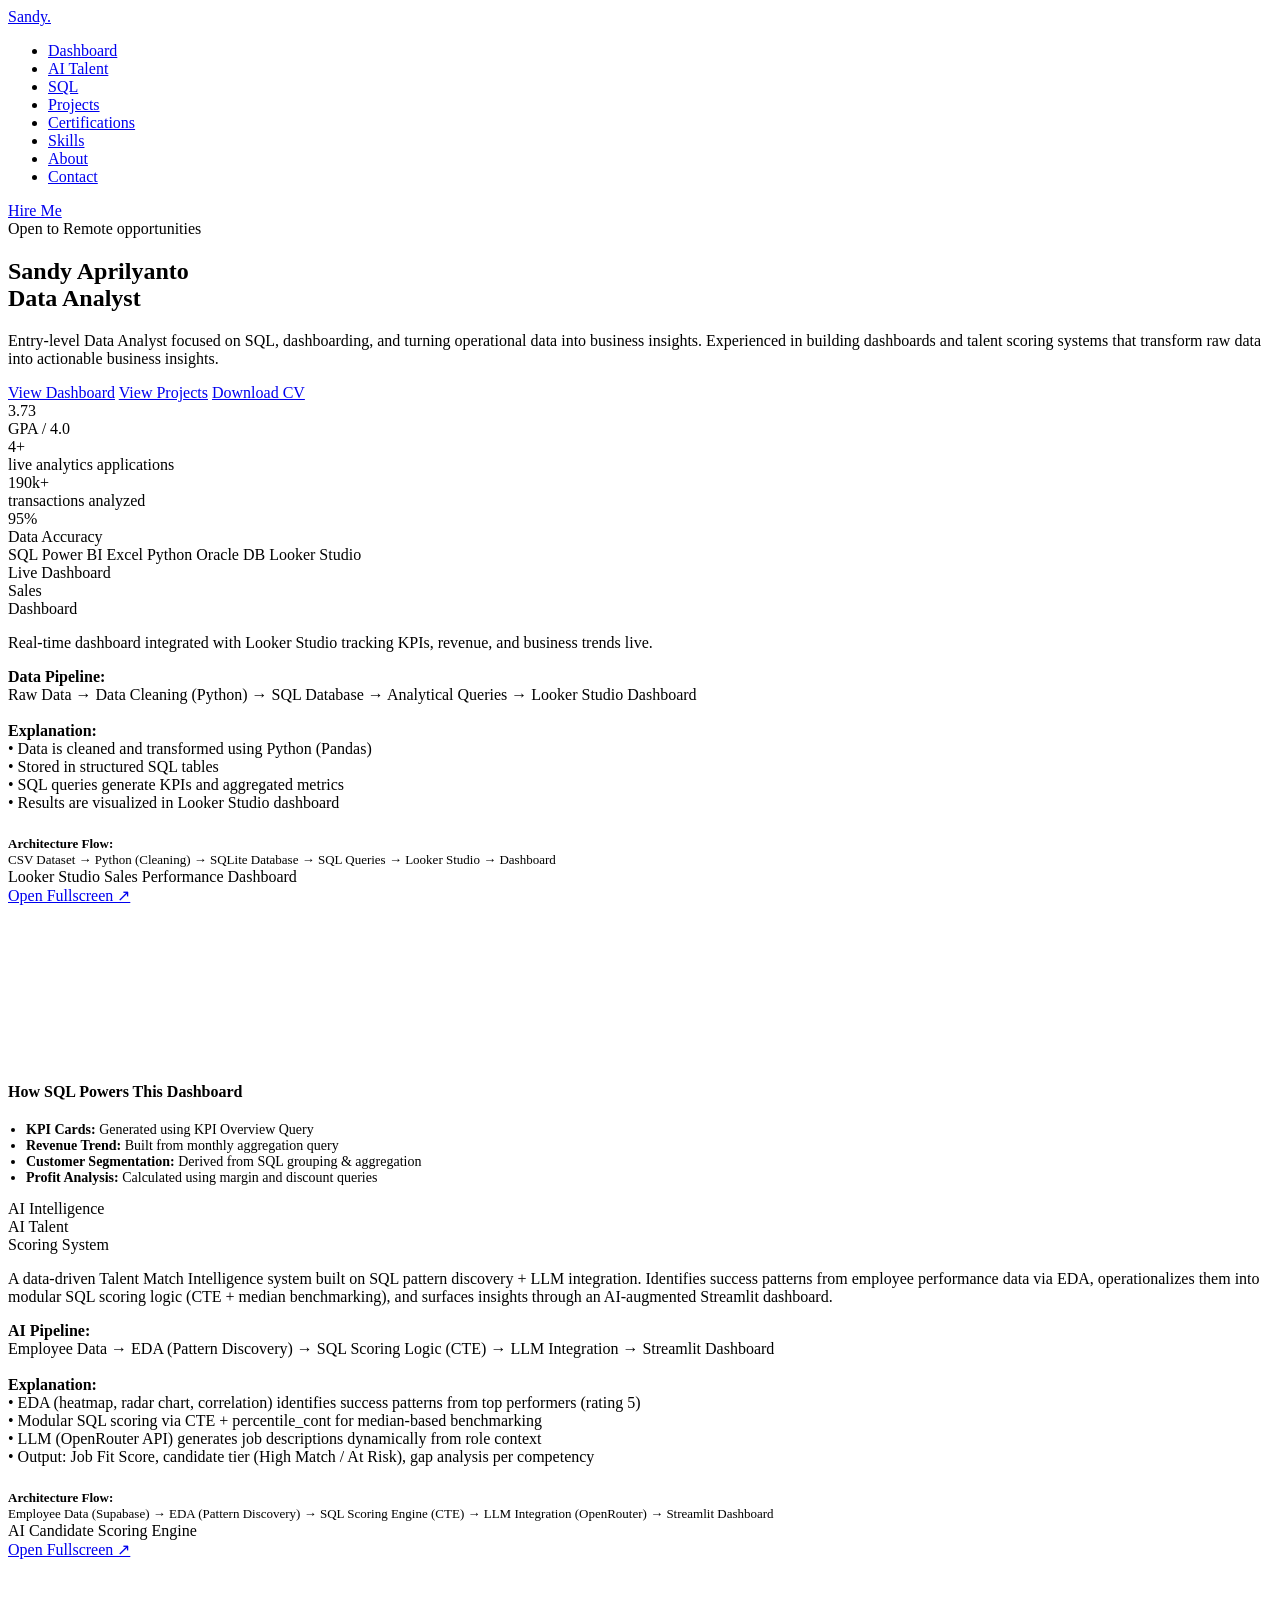
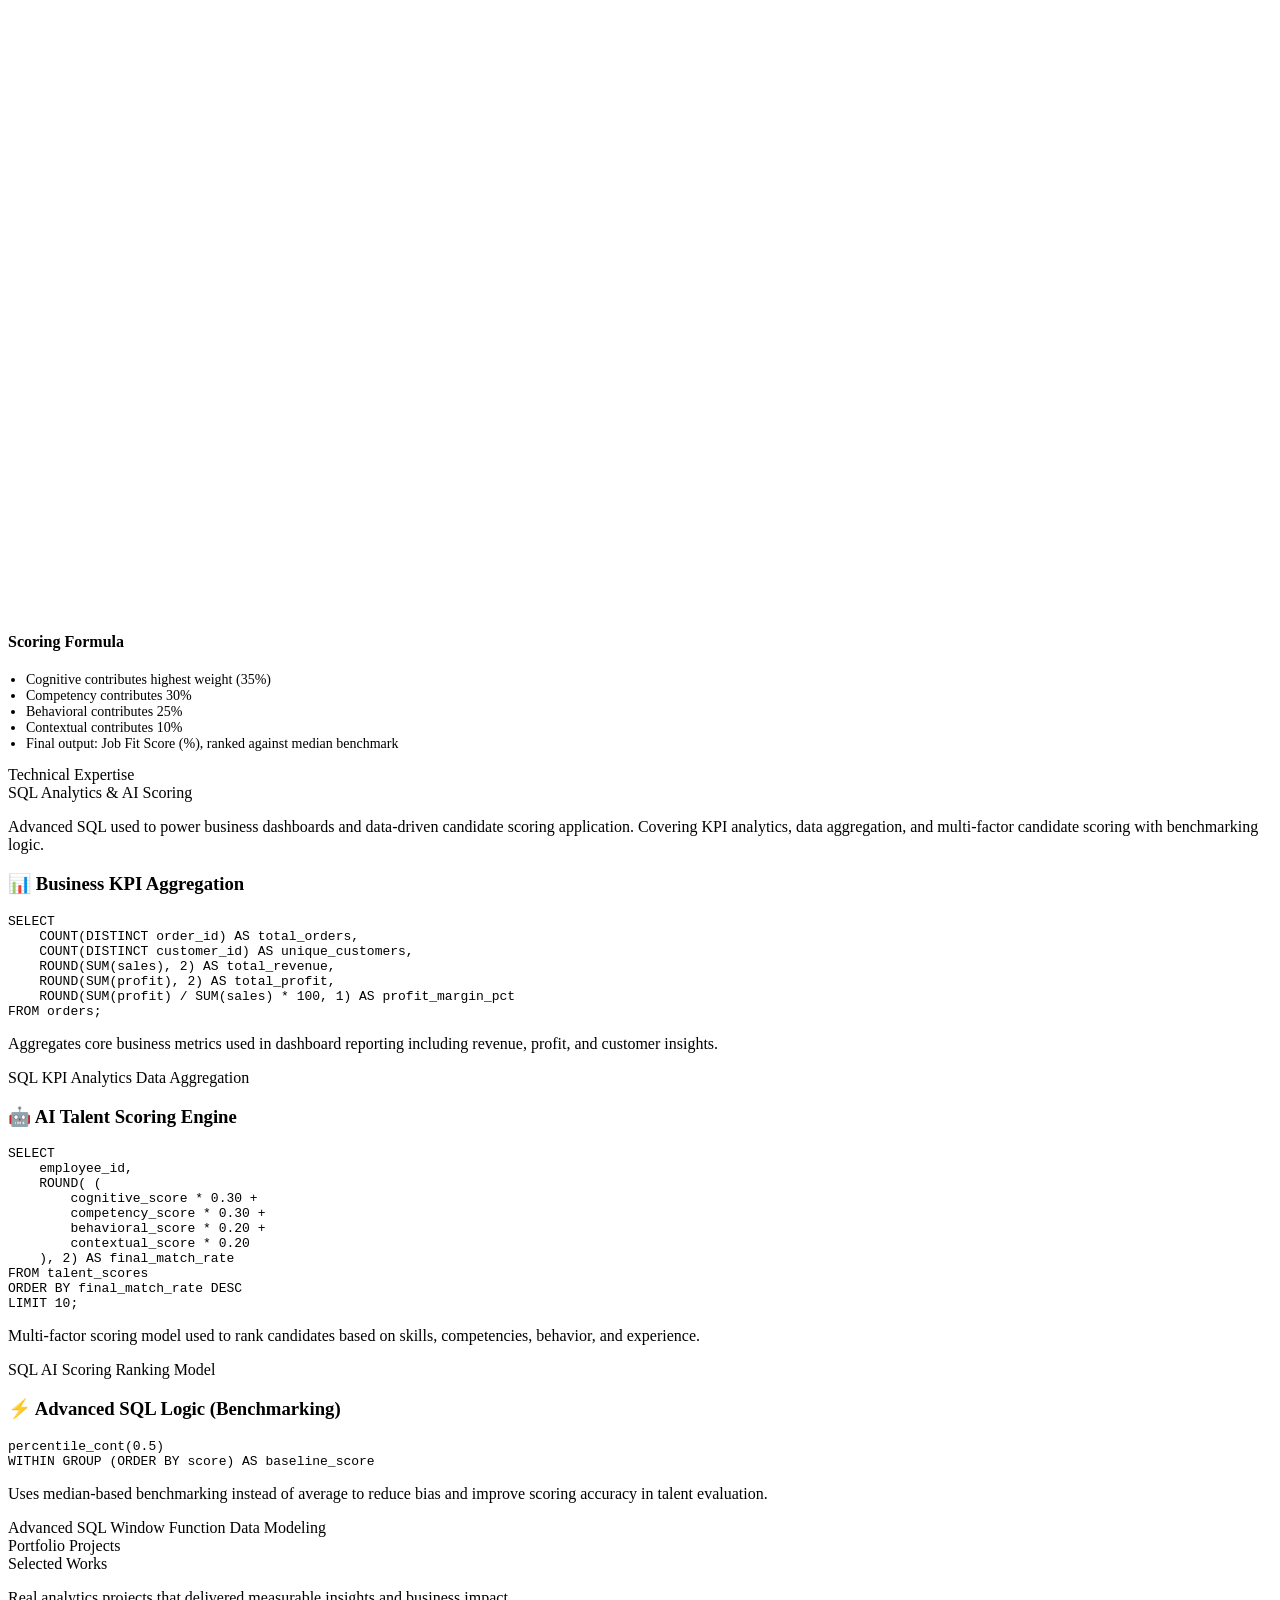
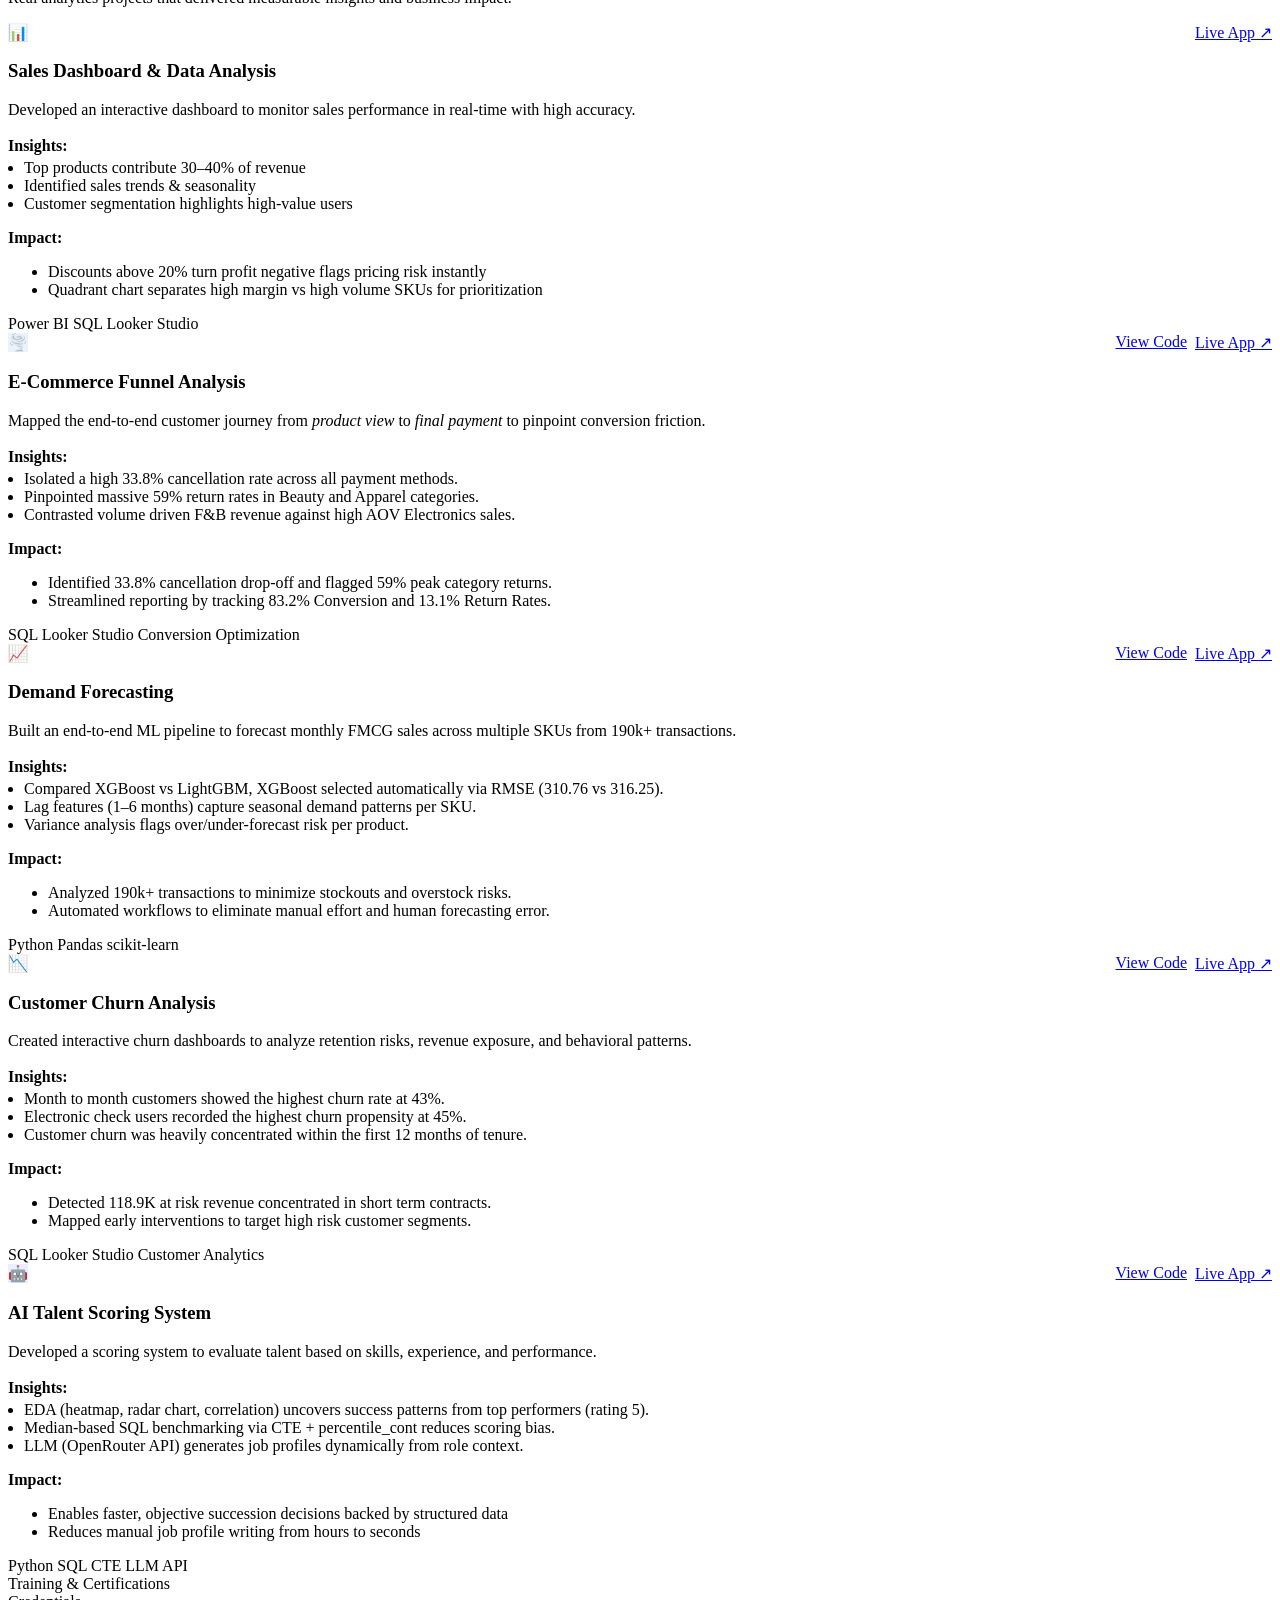
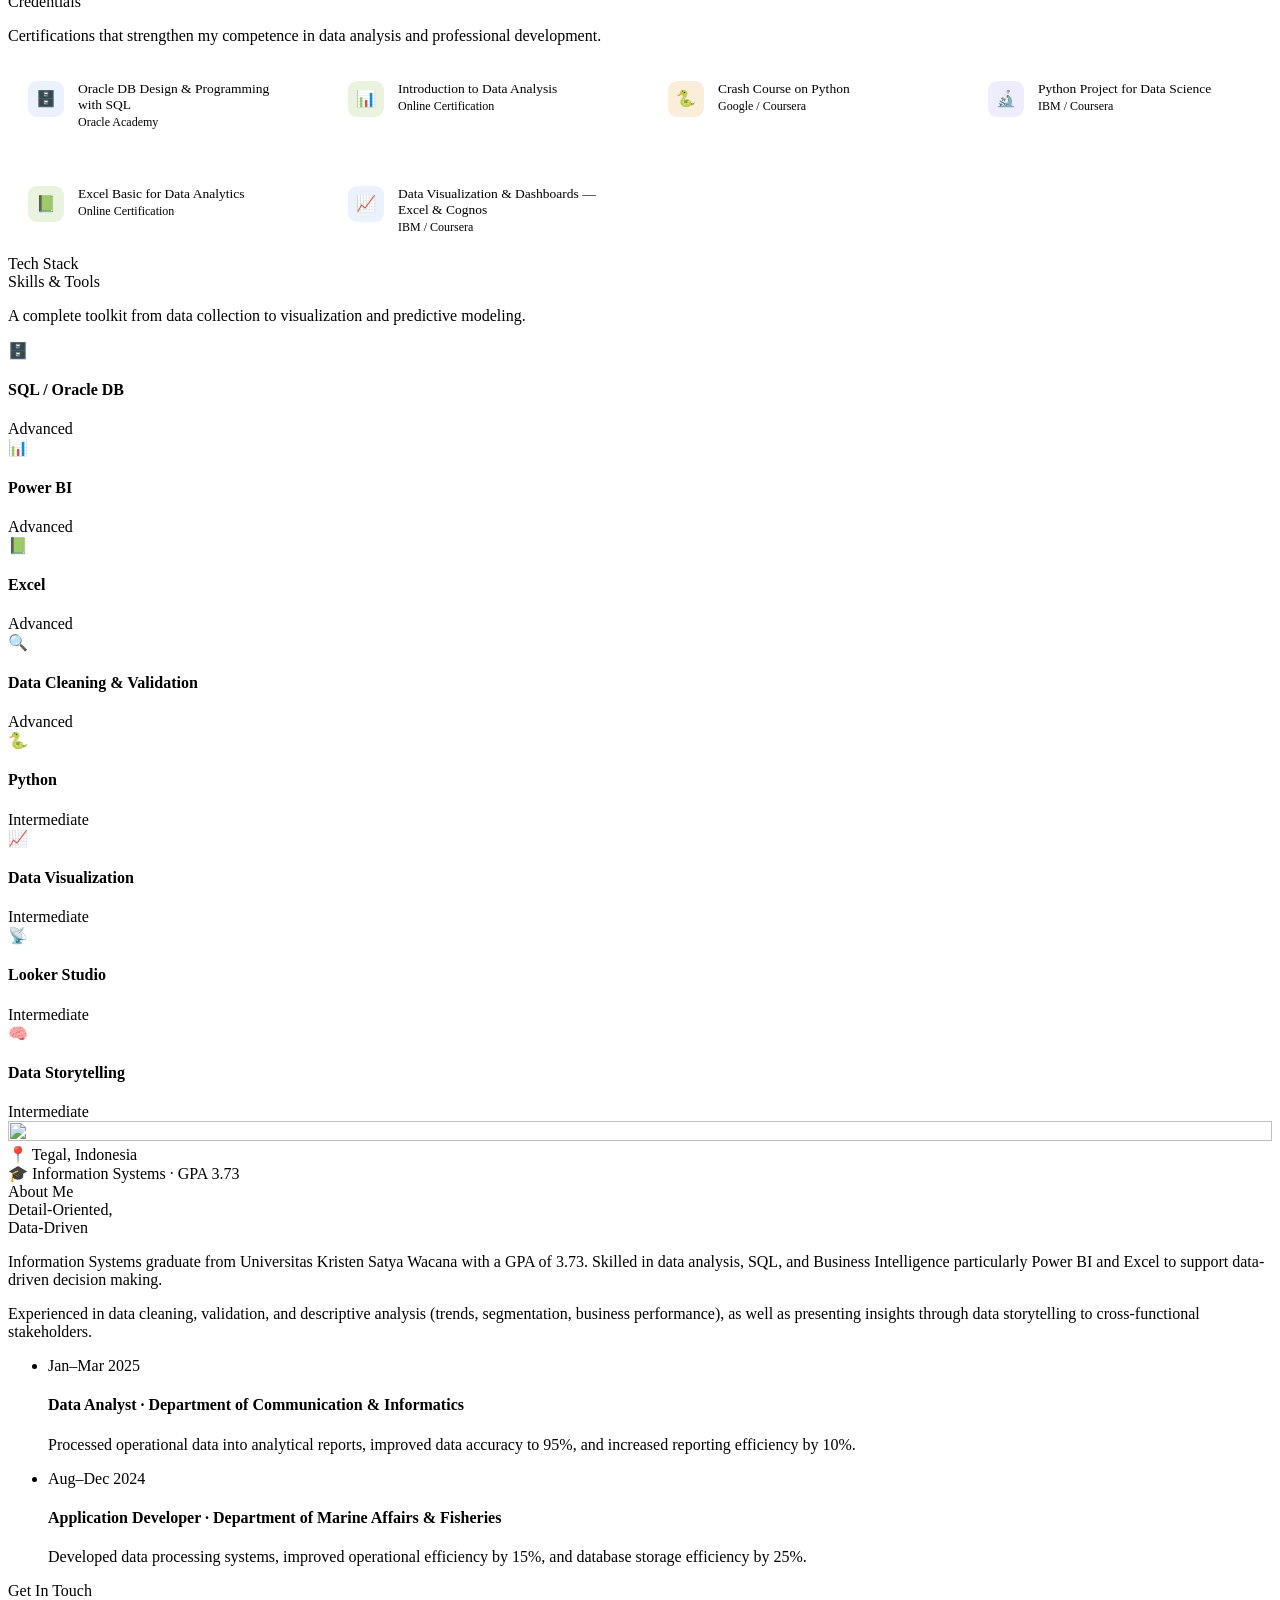
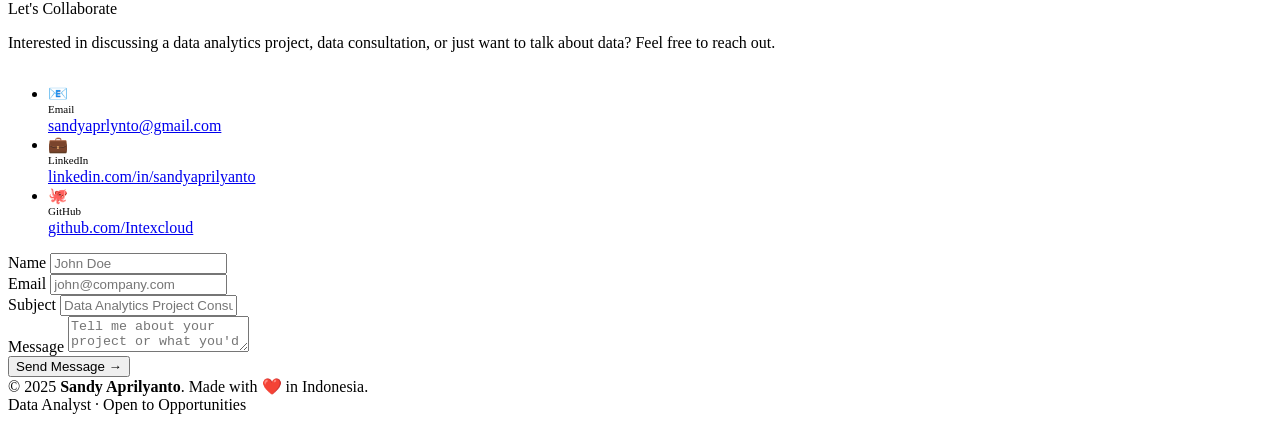
==== src/public/index.html @ d01f0945 "Initial commit: Portfolio Setup" ====
<!DOCTYPE html>
<html lang="en">

<head>
    <link href="https://cdnjs.cloudflare.com/ajax/libs/prism/1.29.0/themes/prism.min.css" rel="stylesheet" />
    <meta charset="UTF-8">
    <meta name="viewport" content="width=device-width, initial-scale=1.0">
    <title>Portofolio Data Analyst</title>
    <link rel="preconnect" href="https://fonts.googleapis.com">
    <link
        href="https://fonts.googleapis.com/css2?family=Syne:wght@400;500;600;700&family=DM+Sans:ital,wght@0,300;0,400;0,500;1,300&display=swap"
        rel="stylesheet">
    <script src="https://cdnjs.cloudflare.com/ajax/libs/prism/1.29.0/prism.min.js"></script>
    <script src="https://cdnjs.cloudflare.com/ajax/libs/prism/1.29.0/components/prism-sql.min.js"></script>
    <link rel="stylesheet" href="style.css">
</head>

<body>

    <nav>
        <a href="#" class="nav-logo">Sandy.</a>
        <ul class="nav-links">
            <li><a href="#dashboard">Dashboard</a></li>
            <li><a href="#dashboard-ai">AI Talent</a></li>
            <li><a href="#sql">SQL</a></li>
            <li><a href="#projects">Projects</a></li>
            <li><a href="#sertifikasi">Certifications</a></li>
            <li><a href="#skills">Skills</a></li>
            <li><a href="#about">About</a></li>
            <li><a href="#contact">Contact</a></li>
        </ul>
        <a href="#contact" class="nav-cta">Hire Me</a>
    </nav>

    <section class="hero">
        <div class="hero-inner">
            <div>
                <div class="hero-tag">
                    <span class="hero-tag-dot"></span>
                    Open to Remote opportunities
                </div>
                <h1>Sandy Aprilyanto<br><span>Data Analyst</span></h1>
                <p class="hero-sub">
                    Entry-level Data Analyst focused on SQL, dashboarding, and turning operational data into business
                    insights. Experienced in building dashboards and talent scoring systems that transform raw data into
                    actionable business insights.
                </p>
                <div class="hero-btns">
                    <a href="#dashboard" class="btn-primary">View Dashboard</a>
                    <a href="#projects" class="btn-outline">View Projects</a>
                    <a href="CV_Sandy_Aprilyanto.pdf" download class="btn-outline">Download CV</a>
                </div>
            </div>

            <div>
                <div class="hero-card fade-in">
                    <div class="stat-item">
                        <div class="stat-num">3.73</div>
                        <div class="stat-label">GPA / 4.0</div>
                    </div>
                    <div class="stat-item">
                        <div class="stat-num">4+</div>
                        <div class="stat-label">live analytics applications</div>
                    </div>
                    <div class="stat-item">
                        <div class="stat-num">190k+</div>
                        <div class="stat-label">transactions analyzed</div>
                    </div>
                    <div class="stat-item">
                        <div class="stat-num">95%</div>
                        <div class="stat-label">Data Accuracy</div>
                    </div>
                    <div class="hero-tools">
                        <span class="tool-chip">SQL</span>
                        <span class="tool-chip">Power BI</span>
                        <span class="tool-chip">Excel</span>
                        <span class="tool-chip">Python</span>
                        <span class="tool-chip">Oracle DB</span>
                        <span class="tool-chip">Looker Studio</span>
                    </div>
                </div>
            </div>
        </div>
    </section>

    <section class="dashboard-section" id="dashboard">
        <div class="container fade-in">
            <div class="section-label">Live Dashboard</div>
            <div class="section-title">Sales<br>Dashboard</div>
            <p class="section-desc">Real-time dashboard integrated with Looker Studio tracking KPIs, revenue, and
                business trends live.</p>
            <p>
                <strong>Data Pipeline:</strong><br>
                Raw Data → Data Cleaning (Python) → SQL Database → Analytical Queries → Looker Studio Dashboard

                <br><br><strong>Explanation:</strong><br>
                • Data is cleaned and transformed using Python (Pandas)<br>
                • Stored in structured SQL tables<br>
                • SQL queries generate KPIs and aggregated metrics<br>
                • Results are visualized in Looker Studio dashboard
            </p>
            <div style="margin-top:1.5rem; font-size:13px; color:var(--ink3);">
                <strong>Architecture Flow:</strong><br>
                CSV Dataset → Python (Cleaning) → SQLite Database → SQL Queries → Looker Studio → Dashboard
            </div>
            <div class="dashboard-embed-wrapper">
                <div class="dashboard-toolbar">
                    <div class="dashboard-dots">
                        <div class="dot dot-r"></div>
                        <div class="dot dot-y"></div>
                        <div class="dot dot-g"></div>
                    </div>
                    <div class="dashboard-title-bar">Looker Studio Sales Performance Dashboard</div>
                    <div class="dashboard-actions">
                        <a href="https://datastudio.google.com/reporting/9136a5d9-ee26-48e8-af84-0d1e1dd80aea/page/uggvF"
                            target="_blank" class="dashboard-btn">Open Fullscreen ↗</a>
                    </div>
                </div>
                <iframe class="looker-iframe"
                    src="https://datastudio.google.com/embed/reporting/9136a5d9-ee26-48e8-af84-0d1e1dd80aea/page/uggvF"
                    frameborder="0" allowfullscreen
                    sandbox="allow-storage-access-by-user-activation allow-scripts allow-same-origin allow-popups allow-popups-to-escape-sandbox">
                </iframe>
            </div>
            <div style="margin-top:1.5rem;">
                <h4>How SQL Powers This Dashboard</h4>
                <ul style="margin-top:8px; padding-left:18px; font-size:14px; color:var(--ink2);">
                    <li><strong>KPI Cards:</strong> Generated using KPI Overview Query</li>
                    <li><strong>Revenue Trend:</strong> Built from monthly aggregation query</li>
                    <li><strong>Customer Segmentation:</strong> Derived from SQL grouping & aggregation</li>
                    <li><strong>Profit Analysis:</strong> Calculated using margin and discount queries</li>
                </ul>
            </div>
        </div>
    </section>

    <section class="dashboard-section" id="dashboard-ai">
        <div class="container fade-in">
            <div class="section-label">AI Intelligence</div>
            <div class="section-title">AI Talent<br>Scoring System</div>
            <p class="section-desc">
                A data-driven Talent Match Intelligence system built on SQL pattern discovery + LLM integration.
                Identifies success patterns from employee performance data via EDA, operationalizes them into modular
                SQL scoring logic (CTE + median benchmarking), and surfaces insights through an AI-augmented Streamlit
                dashboard.</p>
            <p>
                <strong>AI Pipeline:</strong><br>
                Employee Data → EDA (Pattern Discovery) → SQL Scoring Logic (CTE) → LLM Integration → Streamlit
                Dashboard

                <br><br><strong>Explanation:</strong><br>
                • EDA (heatmap, radar chart, correlation) identifies success patterns from top performers (rating 5)<br>
                • Modular SQL scoring via CTE + percentile_cont for median-based benchmarking<br>
                • LLM (OpenRouter API) generates job descriptions dynamically from role context<br>
                • Output: Job Fit Score, candidate tier (High Match / At Risk), gap analysis per competency
            </p>

            <div style="margin-top:1.5rem; font-size:13px; color:var(--ink3);">
                <strong>Architecture Flow:</strong><br>
                Employee Data (Supabase) → EDA (Pattern Discovery) → SQL Scoring Engine (CTE) → LLM Integration
                (OpenRouter) → Streamlit Dashboard
            </div>

            <div class="dashboard-embed-wrapper">
                <div class="dashboard-toolbar">
                    <div class="dashboard-dots">
                        <div class="dot dot-r"></div>
                        <div class="dot dot-y"></div>
                        <div class="dot dot-g"></div>
                    </div>
                    <div class="dashboard-title-bar">AI Candidate Scoring Engine</div>
                    <div class="dashboard-actions">
                        <a href="https://ai-talent-match-intelligence.streamlit.app/" target="_blank"
                            class="dashboard-btn">
                            Open Fullscreen ↗
                        </a>
                    </div>
                </div>
                <div style="background:var(--surface2);">
                    <iframe src="https://ai-talent-match-intelligence.streamlit.app/?embedded=true"
                        style="width:100%; height:650px; border:none; display:block;" allowfullscreen>
                    </iframe>
                </div>
            </div>

            <div style="margin-top:1.5rem;">
                <h4>Scoring Formula</h4>
                <ul style="margin-top:8px; padding-left:18px; font-size:14px; color:var(--ink2);">
                    <li>Cognitive contributes highest weight (35%)</li>
                    <li>Competency contributes 30%</li>
                    <li>Behavioral contributes 25%</li>
                    <li>Contextual contributes 10%</li>
                    <li>Final output: Job Fit Score (%), ranked against median benchmark</li>
                </ul>
            </div>
        </div>
    </section>

    <section id="sql">
        <div class="container">
            <div class="section-label">Technical Expertise</div>
            <div class="section-title">SQL Analytics & AI Scoring</div>
            <p class="section-desc">
                Advanced SQL used to power business dashboards and data-driven candidate scoring application.
                Covering KPI analytics, data aggregation, and multi-factor candidate scoring with benchmarking logic.
            </p>

            <div class="project-card">
                <h3>📊 Business KPI Aggregation</h3>
                <pre><code class="language-sql">SELECT
    COUNT(DISTINCT order_id) AS total_orders,
    COUNT(DISTINCT customer_id) AS unique_customers,
    ROUND(SUM(sales), 2) AS total_revenue,
    ROUND(SUM(profit), 2) AS total_profit,
    ROUND(SUM(profit) / SUM(sales) * 100, 1) AS profit_margin_pct
FROM orders;</code></pre>
                <p class="project-desc">
                    Aggregates core business metrics used in dashboard reporting including revenue, profit, and customer
                    insights.
                </p>
                <div class="project-tags">
                    <span class="tag tag-green">SQL</span>
                    <span class="tag">KPI Analytics</span>
                    <span class="tag">Data Aggregation</span>
                </div>
            </div>

            <div class="project-card" style="margin-top:1rem;">
                <h3>🤖 AI Talent Scoring Engine</h3>
                <pre><code class="language-sql">SELECT
    employee_id,
    ROUND( (
        cognitive_score * 0.30 +
        competency_score * 0.30 +
        behavioral_score * 0.20 +
        contextual_score * 0.20
    ), 2) AS final_match_rate
FROM talent_scores
ORDER BY final_match_rate DESC
LIMIT 10;</code></pre>
                <p class="project-desc">
                    Multi-factor scoring model used to rank candidates based on skills, competencies, behavior, and
                    experience.
                </p>
                <div class="project-tags">
                    <span class="tag tag-green">SQL</span>
                    <span class="tag">AI Scoring</span>
                    <span class="tag">Ranking Model</span>
                </div>
            </div>

            <div class="project-card" style="margin-top:1rem;">
                <h3>⚡ Advanced SQL Logic (Benchmarking)</h3>
                <pre><code class="language-sql">percentile_cont(0.5) 
WITHIN GROUP (ORDER BY score) AS baseline_score</code></pre>
                <p class="project-desc">
                    Uses median-based benchmarking instead of average to reduce bias and improve scoring accuracy in
                    talent evaluation.
                </p>
                <div class="project-tags">
                    <span class="tag tag-green">Advanced SQL</span>
                    <span class="tag">Window Function</span>
                    <span class="tag">Data Modeling</span>
                </div>
            </div>
    </section>

    <section id="projects">
        <div class="container">
            <div class="section-label">Portfolio Projects</div>
            <div class="section-title">Selected Works</div>
            <p class="section-desc">Real analytics projects that delivered measurable insights and business impact.</p>

            <div class="projects-grid">
                <div class="project-card fade-in">
                    <div
                        style="display: flex; justify-content: space-between; align-items: flex-start; margin-bottom: 1rem;">
                        <div class="project-icon" style="background:#EBF2FD; margin-bottom: 0;">📊</div>
                        <a href="https://datastudio.google.com/embed/reporting/9136a5d9-ee26-48e8-af84-0d1e1dd80aea/page/uggvF"
                            target="_blank" class="btn-card-action">Live App ↗</a>
                    </div>
                    <h3>Sales Dashboard & Data Analysis</h3>
                    <div class="project-desc">
                        Developed an interactive dashboard to monitor sales performance in real-time with high accuracy.
                        <br><br><strong>Insights:</strong>
                        <ul style="padding-left: 16px; margin-top: 4px;">
                            <li>Top products contribute 30–40% of revenue</li>
                            <li>Identified sales trends & seasonality</li>
                            <li>Customer segmentation highlights high-value users</li>
                        </ul>
                    </div>
                    <div class="project-impact">
                        <strong>Impact:</strong>
                        <ul>
                            <li>Discounts above 20% turn profit negative flags pricing risk instantly</li>
                            <li>Quadrant chart separates high margin vs high volume SKUs for prioritization</li>
                        </ul>
                    </div>
                    <div class="project-tags">
                        <span class="tag tag-blue">Power BI</span>
                        <span class="tag tag-blue">SQL</span>
                        <span class="tag">Looker Studio</span>
                    </div>
                </div>

                <div class="project-card fade-in" style="transition-delay:0.32s">
                    <div
                        style="display: flex; justify-content: space-between; align-items: flex-start; margin-bottom: 1rem;">
                        <div class="project-icon" style="background:#EBF2FD; margin-bottom: 0;">🌪️</div>
                        <div style="display:flex;gap:8px;">
                            <a href="https://github.com/Intexcloud/Funnel-Analysis" target="_blank"
                                class="dashboard-btn">View Code</a>
                            <a href="https://datastudio.google.com/embed/reporting/25ebbe30-46af-4ea2-8f93-8673b6c5edee/page/xQFxF"
                                target="_blank" class="btn-card-action">Live App ↗</a>
                        </div>
                    </div>
                    <h3>E-Commerce Funnel Analysis</h3>
                    <div class="project-desc">
                        Mapped the end-to-end customer journey from <em>product view</em> to <em>final payment</em> to
                        pinpoint conversion friction.
                        <br><br><strong>Insights:</strong>
                        <ul style="padding-left: 16px; margin-top: 4px;">
                            <li>Isolated a high 33.8% cancellation rate across all payment methods.</li>
                            <li>Pinpointed massive 59% return rates in Beauty and Apparel categories.</li>
                            <li>Contrasted volume driven F&B revenue against high AOV Electronics sales.</li>
                        </ul>
                    </div>
                    <div class="project-impact">
                        <strong>Impact:</strong>
                        <ul>
                            <li>Identified 33.8% cancellation drop-off and flagged 59% peak category returns.</li>
                            <li>Streamlined reporting by tracking 83.2% Conversion and 13.1% Return Rates.</li>
                        </ul>
                    </div>
                    <div class="project-tags">
                        <span class="tag tag-blue">SQL</span>
                        <span class="tag tag-blue">Looker Studio</span>
                        <span class="tag">Conversion Optimization</span>
                    </div>
                </div>

                <div class="project-card fade-in" style="transition-delay:0.24s">
                    <div
                        style="display: flex; justify-content: space-between; align-items: flex-start; margin-bottom: 1rem;">
                        <div class="project-icon" style="background:#FAEEDA; margin-bottom: 0;">📈</div>
                        <div style="display:flex;gap:8px;">
                            <a href="https://github.com/Intexcloud/fmcg-ai-forecast" target="_blank"
                                class="dashboard-btn">View Code</a>
                            <a href="https://fmcg-ai-forecast.streamlit.app/" target="_blank"
                                class="btn-card-action">Live App ↗</a>
                        </div>
                    </div>
                    <h3>Demand Forecasting</h3>
                    <div class="project-desc">
                        Built an end-to-end ML pipeline to forecast monthly FMCG sales across multiple SKUs from 190k+
                        transactions.
                        <br><br><strong>Insights:</strong>
                        <ul style="padding-left: 16px; margin-top: 4px;">
                            <li>Compared XGBoost vs LightGBM, XGBoost selected automatically via RMSE (310.76 vs
                                316.25).</li>
                            <li>Lag features (1–6 months) capture seasonal demand patterns per SKU.</li>
                            <li>Variance analysis flags over/under-forecast risk per product.</li>
                        </ul>
                    </div>
                    <div class="project-impact">
                        <strong>Impact:</strong>
                        <ul>
                            <li>Analyzed 190k+ transactions to minimize stockouts and overstock risks.</li>
                            <li>Automated workflows to eliminate manual effort and human forecasting error.</li>
                        </ul>
                    </div>
                    <div class="project-tags">
                        <span class="tag tag-amber">Python</span>
                        <span class="tag tag-amber">Pandas</span>
                        <span class="tag">scikit-learn</span>
                    </div>
                </div>

                <div class="project-card fade-in" style="transition-delay:0.16s">
                    <div
                        style="display: flex; justify-content: space-between; align-items: flex-start; margin-bottom: 1rem;">
                        <div class="project-icon" style="background:#FDECEC; margin-bottom: 0;">📉</div>
                        <div style="display:flex;gap:8px;">
                            <a href="https://github.com/Intexcloud/telcom-churn-analysis" target="_blank"
                                class="dashboard-btn">View Code</a>
                            <a href="https://datastudio.google.com/embed/reporting/5c0c882f-a70e-4008-a4cf-dee78a94dc18/page/UWNxF"
                                target="_blank" class="btn-card-action">Live App ↗</a>
                        </div>
                    </div>
                    <h3>Customer Churn Analysis</h3>
                    <div class="project-desc">
                        Created interactive churn dashboards to analyze retention risks, revenue exposure, and
                        behavioral patterns.
                        <br><br><strong>Insights:</strong>
                        <ul style="padding-left: 16px; margin-top: 4px;">
                            <li>Month to month customers showed the highest churn rate at 43%.</li>
                            <li>Electronic check users recorded the highest churn propensity at 45%.</li>
                            <li>Customer churn was heavily concentrated within the first 12 months of tenure.</li>
                        </ul>
                    </div>
                    <div class="project-impact">
                        <strong>Impact:</strong>
                        <ul>
                            <li>Detected 118.9K at risk revenue concentrated in short term contracts.</li>
                            <li>Mapped early interventions to target high risk customer segments.</li>
                        </ul>
                    </div>
                    <div class="project-tags">
                        <span class="tag tag-blue">SQL</span>
                        <span class="tag tag-blue">Looker Studio</span>
                        <span class="tag">Customer Analytics</span>
                    </div>
                </div>

                <div class="project-card fade-in" style="transition-delay:0.08s">
                    <div
                        style="display: flex; justify-content: space-between; align-items: flex-start; margin-bottom: 1rem;">
                        <div class="project-icon" style="background:#EEEDFE; margin-bottom: 0;">🤖</div>
                        <div style="display:flex;gap:8px;">
                            <a href="https://github.com/Intexcloud/Ai-Talent-Dashboard" target="_blank"
                                class="dashboard-btn">View Code</a>
                            <a href="https://ai-talent-match-intelligence.streamlit.app/" target="_blank"
                                class="btn-card-action">Live App ↗</a>
                        </div>
                    </div>
                    <h3>AI Talent Scoring System</h3>
                    <div class="project-desc">
                        Developed a scoring system to evaluate talent based on skills, experience, and performance.
                        <br><br><strong>Insights:</strong>
                        <ul style="padding-left: 16px; margin-top: 4px;">
                            <li>EDA (heatmap, radar chart, correlation) uncovers success patterns from top performers
                                (rating 5).</li>
                            <li>Median-based SQL benchmarking via CTE + percentile_cont reduces scoring bias.</li>
                            <li>LLM (OpenRouter API) generates job profiles dynamically from role context.</li>
                        </ul>
                    </div>
                    <div class="project-impact">
                        <strong>Impact:</strong>
                        <ul>
                            <li>Enables faster, objective succession decisions backed by structured data</li>
                            <li>Reduces manual job profile writing from hours to seconds</li>
                        </ul>
                    </div>
                    <div class="project-tags">
                        <span class="tag tag-purple">Python</span>
                        <span class="tag">SQL CTE</span>
                        <span class="tag">LLM API</span>
                    </div>
                </div>
            </div>
        </div>
    </section>

    <section style="background:var(--surface);" id="sertifikasi">
        <div class="container">
            <div class="section-label">Training & Certifications</div>
            <div class="section-title">Credentials</div>
            <p class="section-desc">Certifications that strengthen my competence in data analysis and professional
                development.</p>
            <div style="display:grid;grid-template-columns:repeat(auto-fill,minmax(280px,1fr));gap:1rem;">
                <div class="fade-in"
                    style="display:flex;align-items:flex-start;gap:14px;padding:1.25rem;background:var(--bg);border:1px solid var(--line);border-radius:var(--radius);">
                    <div
                        style="width:36px;height:36px;border-radius:9px;background:#EBF2FD;display:flex;align-items:center;justify-content:center;flex-shrink:0;font-size:16px;">
                        🗄️</div>
                    <div>
                        <div style="font-size:13.5px;font-weight:500;color:var(--ink);margin-bottom:2px;">Oracle DB
                            Design & Programming with SQL</div>
                        <div style="font-size:12px;color:var(--ink3);">Oracle Academy</div>
                    </div>
                </div>
                <div class="fade-in"
                    style="display:flex;align-items:flex-start;gap:14px;padding:1.25rem;background:var(--bg);border:1px solid var(--line);border-radius:var(--radius);">
                    <div
                        style="width:36px;height:36px;border-radius:9px;background:#EAF3DE;display:flex;align-items:center;justify-content:center;flex-shrink:0;font-size:16px;">
                        📊</div>
                    <div>
                        <div style="font-size:13.5px;font-weight:500;color:var(--ink);margin-bottom:2px;">Introduction
                            to Data Analysis</div>
                        <div style="font-size:12px;color:var(--ink3);">Online Certification</div>
                    </div>
                </div>
                <div class="fade-in"
                    style="display:flex;align-items:flex-start;gap:14px;padding:1.25rem;background:var(--bg);border:1px solid var(--line);border-radius:var(--radius);">
                    <div
                        style="width:36px;height:36px;border-radius:9px;background:#FAEEDA;display:flex;align-items:center;justify-content:center;flex-shrink:0;font-size:16px;">
                        🐍</div>
                    <div>
                        <div style="font-size:13.5px;font-weight:500;color:var(--ink);margin-bottom:2px;">Crash Course
                            on Python</div>
                        <div style="font-size:12px;color:var(--ink3);">Google / Coursera</div>
                    </div>
                </div>
                <div class="fade-in"
                    style="display:flex;align-items:flex-start;gap:14px;padding:1.25rem;background:var(--bg);border:1px solid var(--line);border-radius:var(--radius);">
                    <div
                        style="width:36px;height:36px;border-radius:9px;background:#EEEDFE;display:flex;align-items:center;justify-content:center;flex-shrink:0;font-size:16px;">
                        🔬</div>
                    <div>
                        <div style="font-size:13.5px;font-weight:500;color:var(--ink);margin-bottom:2px;">Python Project
                            for Data Science</div>
                        <div style="font-size:12px;color:var(--ink3);">IBM / Coursera</div>
                    </div>
                </div>
                <div class="fade-in"
                    style="display:flex;align-items:flex-start;gap:14px;padding:1.25rem;background:var(--bg);border:1px solid var(--line);border-radius:var(--radius);">
                    <div
                        style="width:36px;height:36px;border-radius:9px;background:#EAF3DE;display:flex;align-items:center;justify-content:center;flex-shrink:0;font-size:16px;">
                        📗</div>
                    <div>
                        <div style="font-size:13.5px;font-weight:500;color:var(--ink);margin-bottom:2px;">Excel Basic
                            for Data Analytics</div>
                        <div style="font-size:12px;color:var(--ink3);">Online Certification</div>
                    </div>
                </div>
                <div class="fade-in"
                    style="display:flex;align-items:flex-start;gap:14px;padding:1.25rem;background:var(--bg);border:1px solid var(--line);border-radius:var(--radius);">
                    <div
                        style="width:36px;height:36px;border-radius:9px;background:#EBF2FD;display:flex;align-items:center;justify-content:center;flex-shrink:0;font-size:16px;">
                        📈</div>
                    <div>
                        <div style="font-size:13.5px;font-weight:500;color:var(--ink);margin-bottom:2px;">Data
                            Visualization & Dashboards — Excel & Cognos</div>
                        <div style="font-size:12px;color:var(--ink3);">IBM / Coursera</div>
                    </div>
                </div>
            </div>
        </div>
    </section>

    <section class="skills-section" id="skills">
        <div class="container">
            <div class="section-label">Tech Stack</div>
            <div class="section-title">Skills & Tools</div>
            <p class="section-desc">A complete toolkit from data collection to visualization and predictive modeling.
            </p>
            <div class="skills-grid" id="skillsGrid">
                <div class="skill-box fade-in">
                    <div class="skill-box-icon">🗄️</div>
                    <h4>SQL / Oracle DB</h4>
                    <span class="skill-level level-advanced">Advanced</span>
                </div>
                <div class="skill-box fade-in">
                    <div class="skill-box-icon">📊</div>
                    <h4>Power BI</h4>
                    <span class="skill-level level-advanced">Advanced</span>
                </div>
                <div class="skill-box fade-in">
                    <div class="skill-box-icon">📗</div>
                    <h4>Excel</h4>
                    <span class="skill-level level-advanced">Advanced</span>
                </div>
                <div class="skill-box fade-in">
                    <div class="skill-box-icon">🔍</div>
                    <h4>Data Cleaning & Validation</h4>
                    <span class="skill-level level-advanced">Advanced</span>
                </div>
                <div class="skill-box fade-in">
                    <div class="skill-box-icon">🐍</div>
                    <h4>Python</h4>
                    <span class="skill-level level-intermediate">Intermediate</span>
                </div>
                <div class="skill-box fade-in">
                    <div class="skill-box-icon">📈</div>
                    <h4>Data Visualization</h4>
                    <span class="skill-level level-intermediate">Intermediate</span>
                </div>
                <div class="skill-box fade-in">
                    <div class="skill-box-icon">📡</div>
                    <h4>Looker Studio</h4>
                    <span class="skill-level level-intermediate">Intermediate</span>
                </div>
                <div class="skill-box fade-in">
                    <div class="skill-box-icon">🧠</div>
                    <h4>Data Storytelling</h4>
                    <span class="skill-level level-intermediate">Intermediate</span>
                </div>
            </div>
        </div>
    </section>

    <section id="about">
        <div class="container">
            <div class="about-inner">
                <div class="avatar-wrap fade-in">
                    <div class="avatar-img">
                        <img src="avatar.png" style="width:100%;height:100%;object-fit:cover;object-position:top">
                    </div>
                    <div class="avatar-badge">
                        📍 Tegal, Indonesia<br>
                        🎓 Information Systems · GPA 3.73
                    </div>
                </div>

                <div class="about-content fade-in">
                    <div class="section-label">About Me</div>
                    <div class="section-title">Detail-Oriented,<br>Data-Driven</div>
                    <p class="about-body">
                        Information Systems graduate from Universitas Kristen Satya Wacana with a GPA of 3.73. Skilled
                        in data analysis, SQL, and Business Intelligence particularly Power BI and Excel to support
                        data-driven decision making.
                    </p>
                    <p class="about-body">
                        Experienced in data cleaning, validation, and descriptive analysis (trends, segmentation,
                        business performance), as well as presenting insights through data storytelling to
                        cross-functional stakeholders.
                    </p>

                    <ul class="exp-list">
                        <li class="exp-item">
                            <span class="exp-year">Jan–Mar 2025</span>
                            <div class="exp-text">
                                <h4>Data Analyst · Department of Communication & Informatics</h4>
                                <p>Processed operational data into analytical reports, improved data accuracy to 95%,
                                    and increased reporting efficiency by 10%.</p>
                            </div>
                        </li>
                        <li class="exp-item">
                            <span class="exp-year">Aug–Dec 2024</span>
                            <div class="exp-text">
                                <h4>Application Developer · Department of Marine Affairs & Fisheries</h4>
                                <p>Developed data processing systems, improved operational efficiency by 15%, and
                                    database storage efficiency by 25%.</p>
                            </div>
                        </li>
                    </ul>
                </div>
            </div>
        </div>
    </section>

    <section class="contact-section" id="contact">
        <div class="container">
            <div class="contact-inner">
                <div class="contact-info fade-in">
                    <div class="section-label">Get In Touch</div>
                    <div class="section-title">Let's Collaborate</div>
                    <p class="section-desc" style="margin-bottom:2rem">Interested in discussing a data analytics
                        project, data consultation, or just want to talk about data? Feel free to reach out.</p>

                    <ul class="contact-link-list">
                        <li class="contact-link-item">
                            <div class="contact-icon">📧</div>
                            <div>
                                <div style="font-size:11px;color:var(--ink3);margin-bottom:2px">Email</div>
                                <a href="mailto:sandyaprlynto@gmail.com">sandyaprlynto@gmail.com</a>
                            </div>
                        </li>
                        <li class="contact-link-item">
                            <div class="contact-icon">💼</div>
                            <div>
                                <div style="font-size:11px;color:var(--ink3);margin-bottom:2px">LinkedIn</div>
                                <a href="https://linkedin.com/in/sandyaprilyanto"
                                    target="_blank">linkedin.com/in/sandyaprilyanto</a>
                            </div>
                        </li>
                        <li class="contact-link-item">
                            <div class="contact-icon">🐙</div>
                            <div>
                                <div style="font-size:11px;color:var(--ink3);margin-bottom:2px">GitHub</div>
                                <a href="https://github.com/Intexcloud" target="_blank">github.com/Intexcloud</a>
                            </div>
                        </li>
                    </ul>
                </div>

                <div class="fade-in" style="transition-delay:0.1s">
                    <div class="contact-form">
                        <div class="form-row">
                            <div>
                                <label>Name</label>
                                <input type="text" placeholder="John Doe">
                            </div>
                            <div>
                                <label>Email</label>
                                <input type="email" placeholder="john@company.com">
                            </div>
                        </div>
                        <div>
                            <label>Subject</label>
                            <input type="text" placeholder="Data Analytics Project Consultation">
                        </div>
                        <div>
                            <label>Message</label>
                            <textarea
                                placeholder="Tell me about your project or what you'd like to discuss..."></textarea>
                        </div>
                        <button class="form-submit" onclick="handleSubmit(this)">Send Message →</button>
                    </div>
                </div>
            </div>
        </div>
    </section>

    <footer>
        <div>© 2025 <strong>Sandy Aprilyanto</strong>. Made with ❤️ in Indonesia.</div>
        <div>Data Analyst · Open to Opportunities</div>
    </footer>

    <script src="script.js"></script>
</body>

</html>
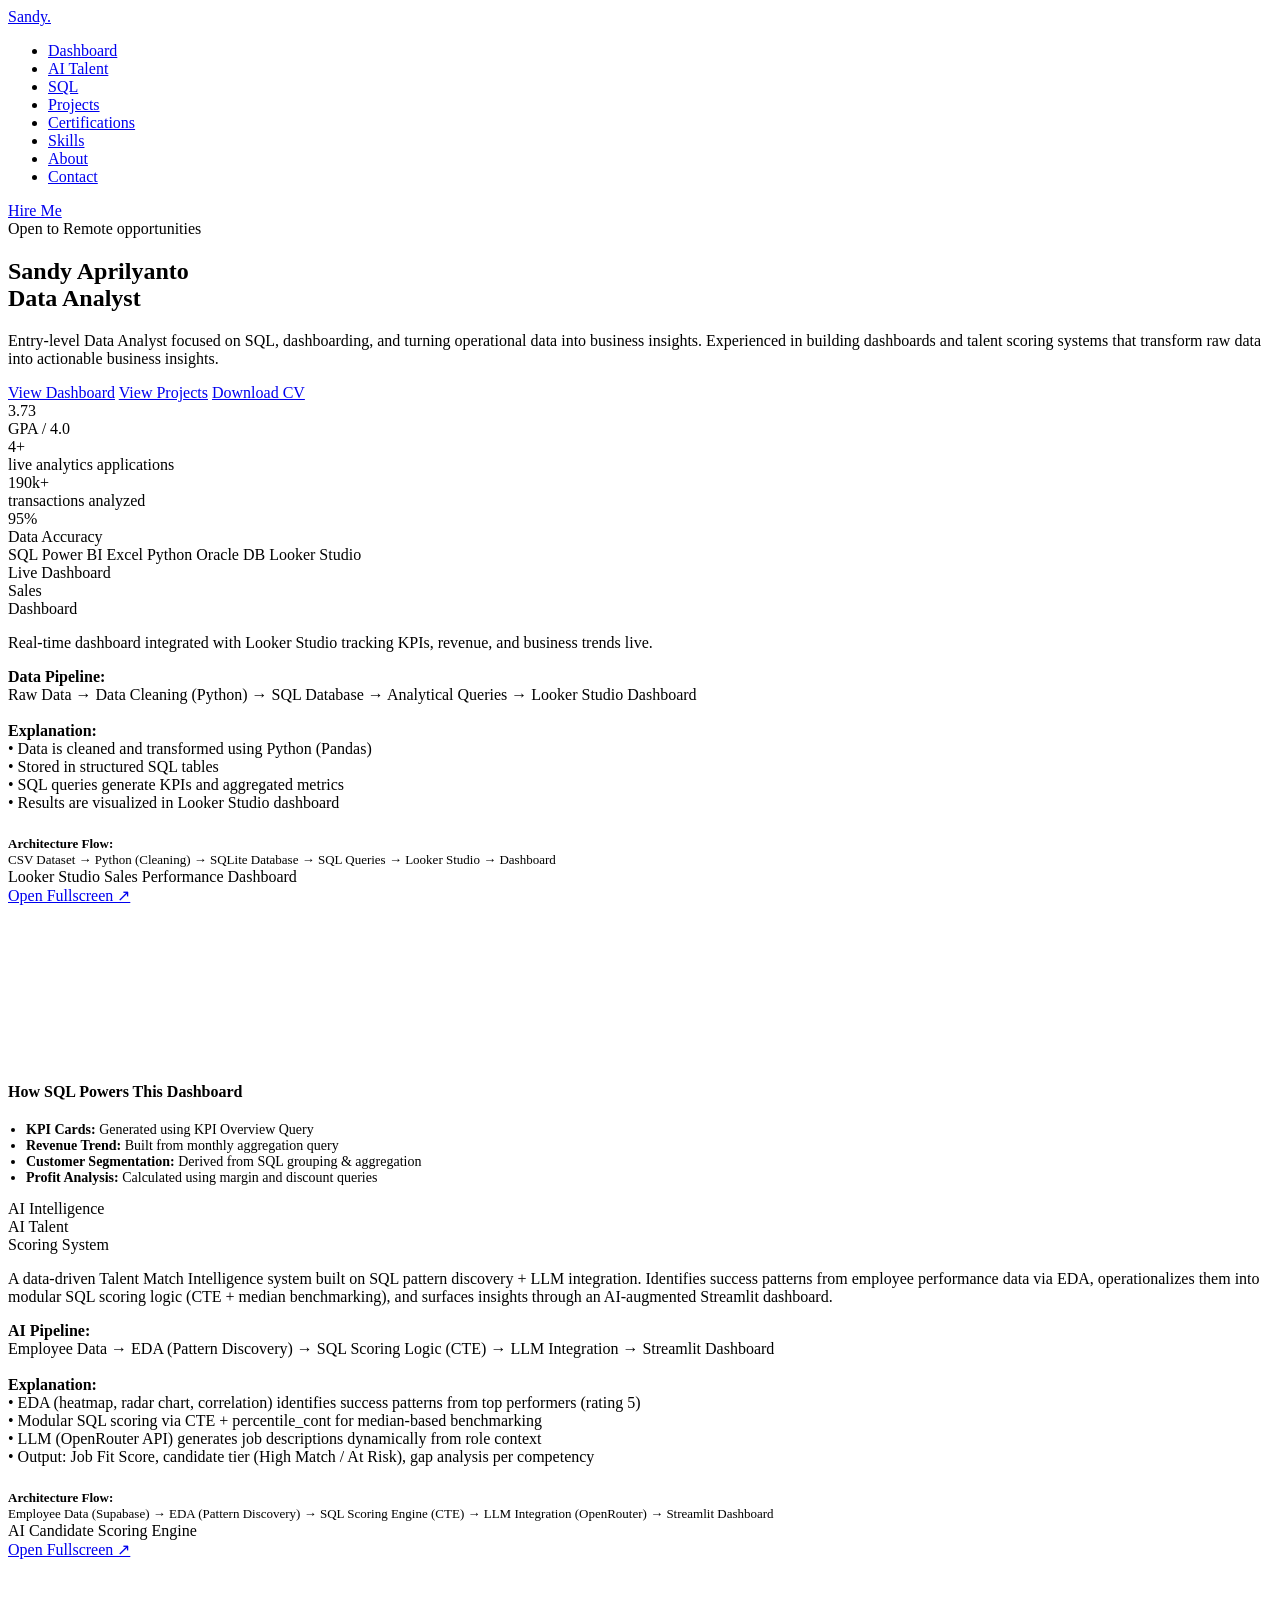
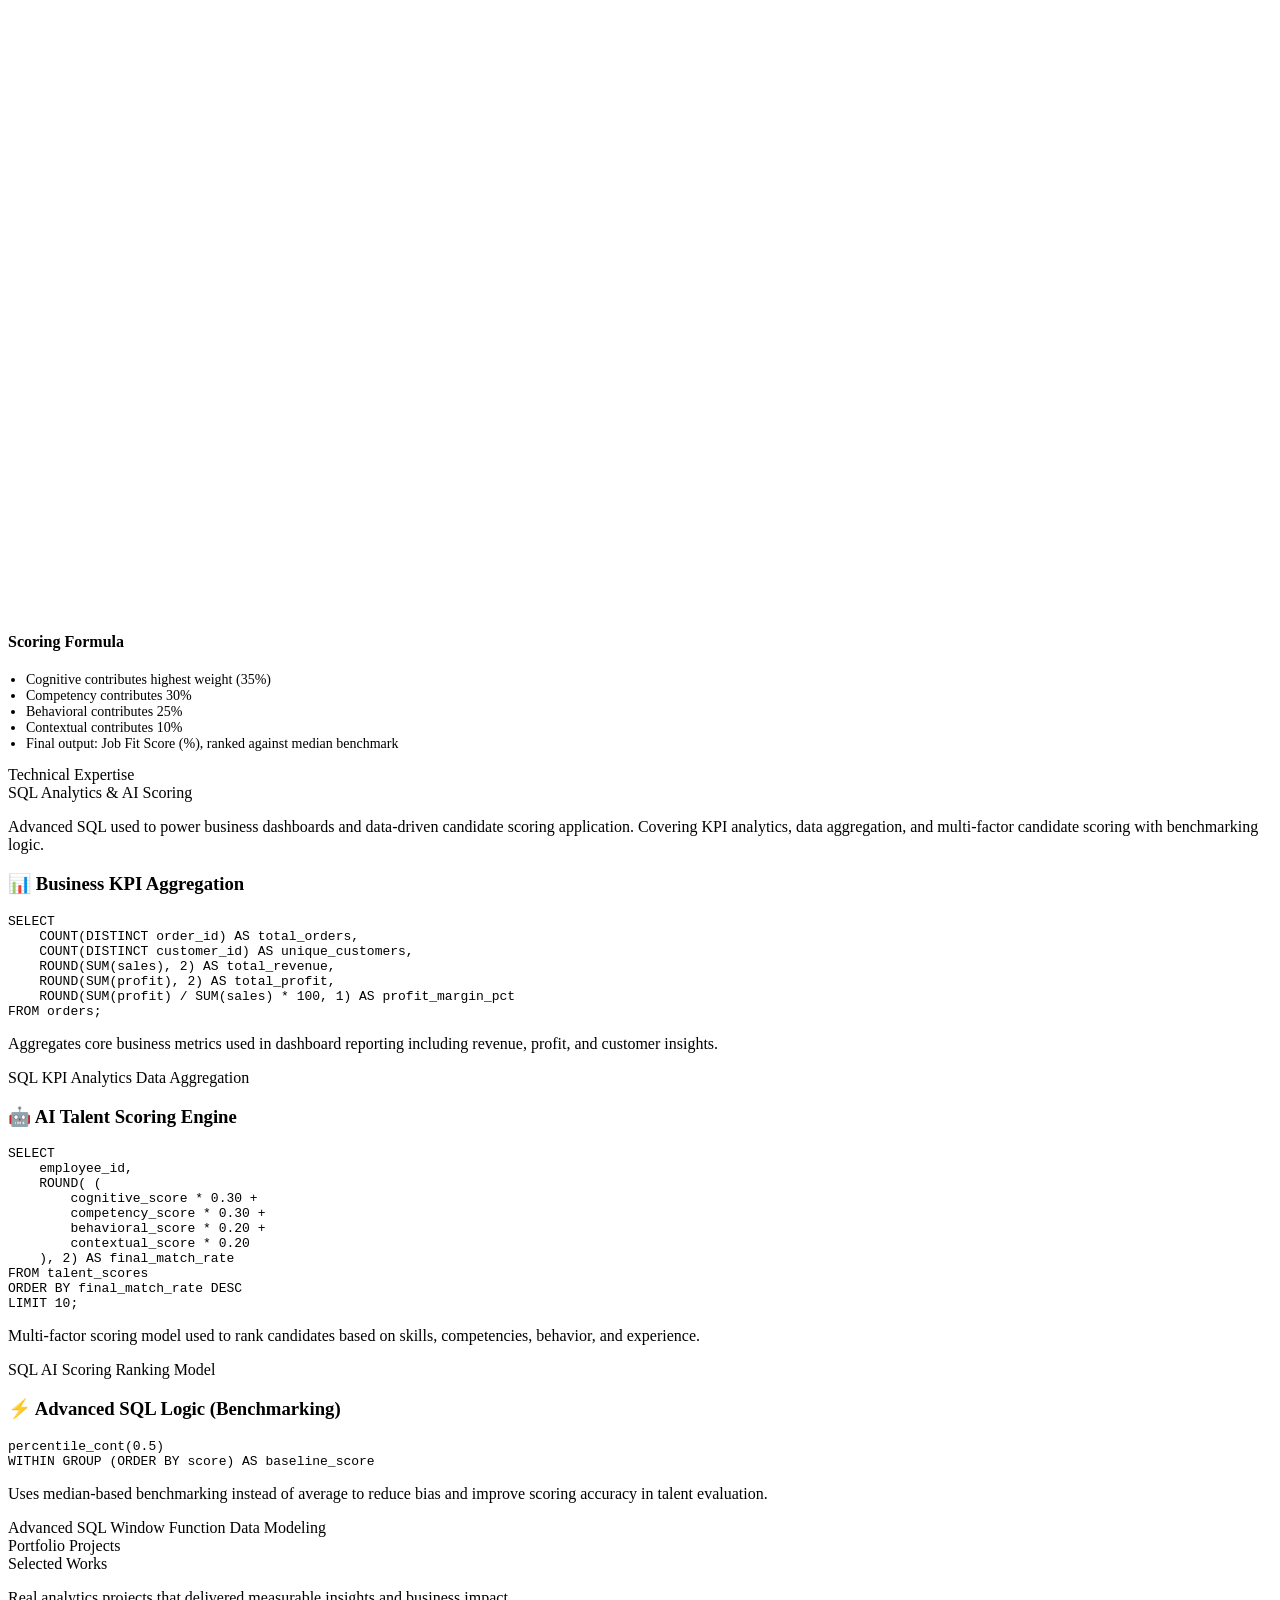
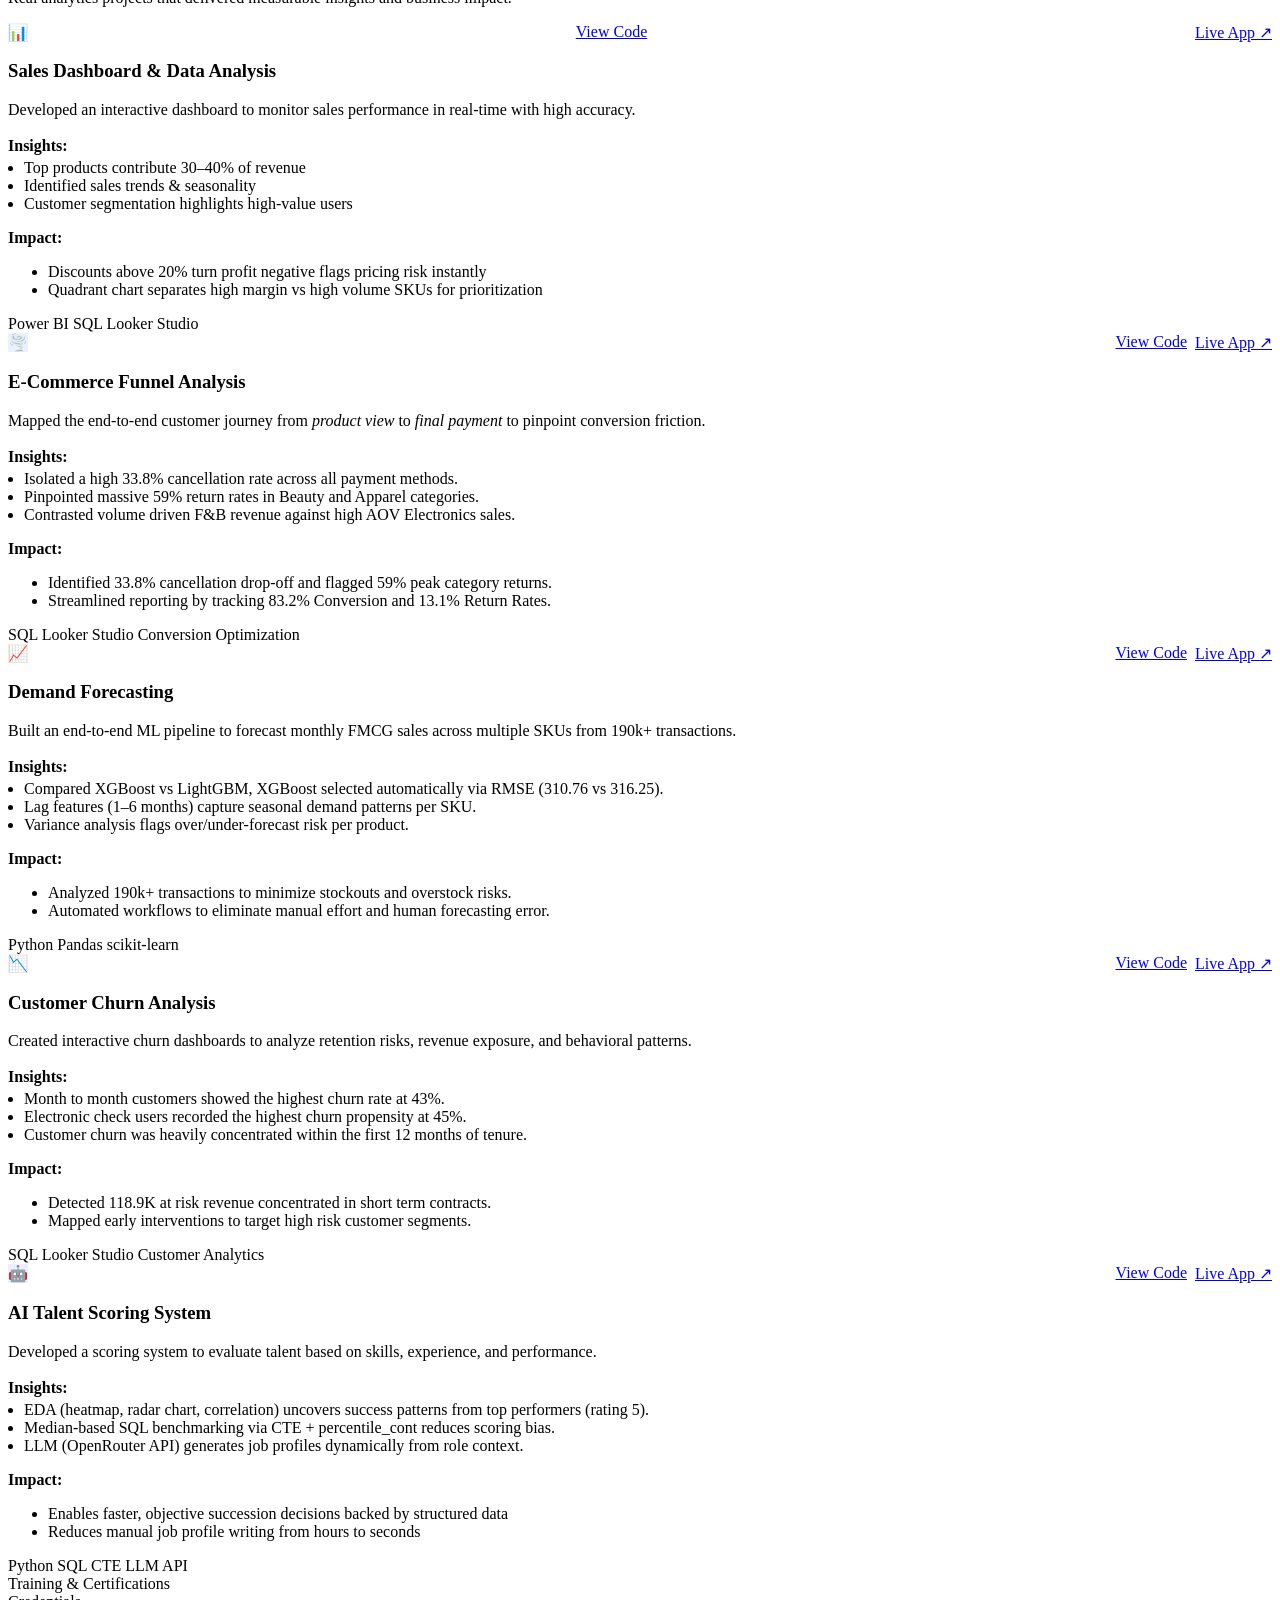
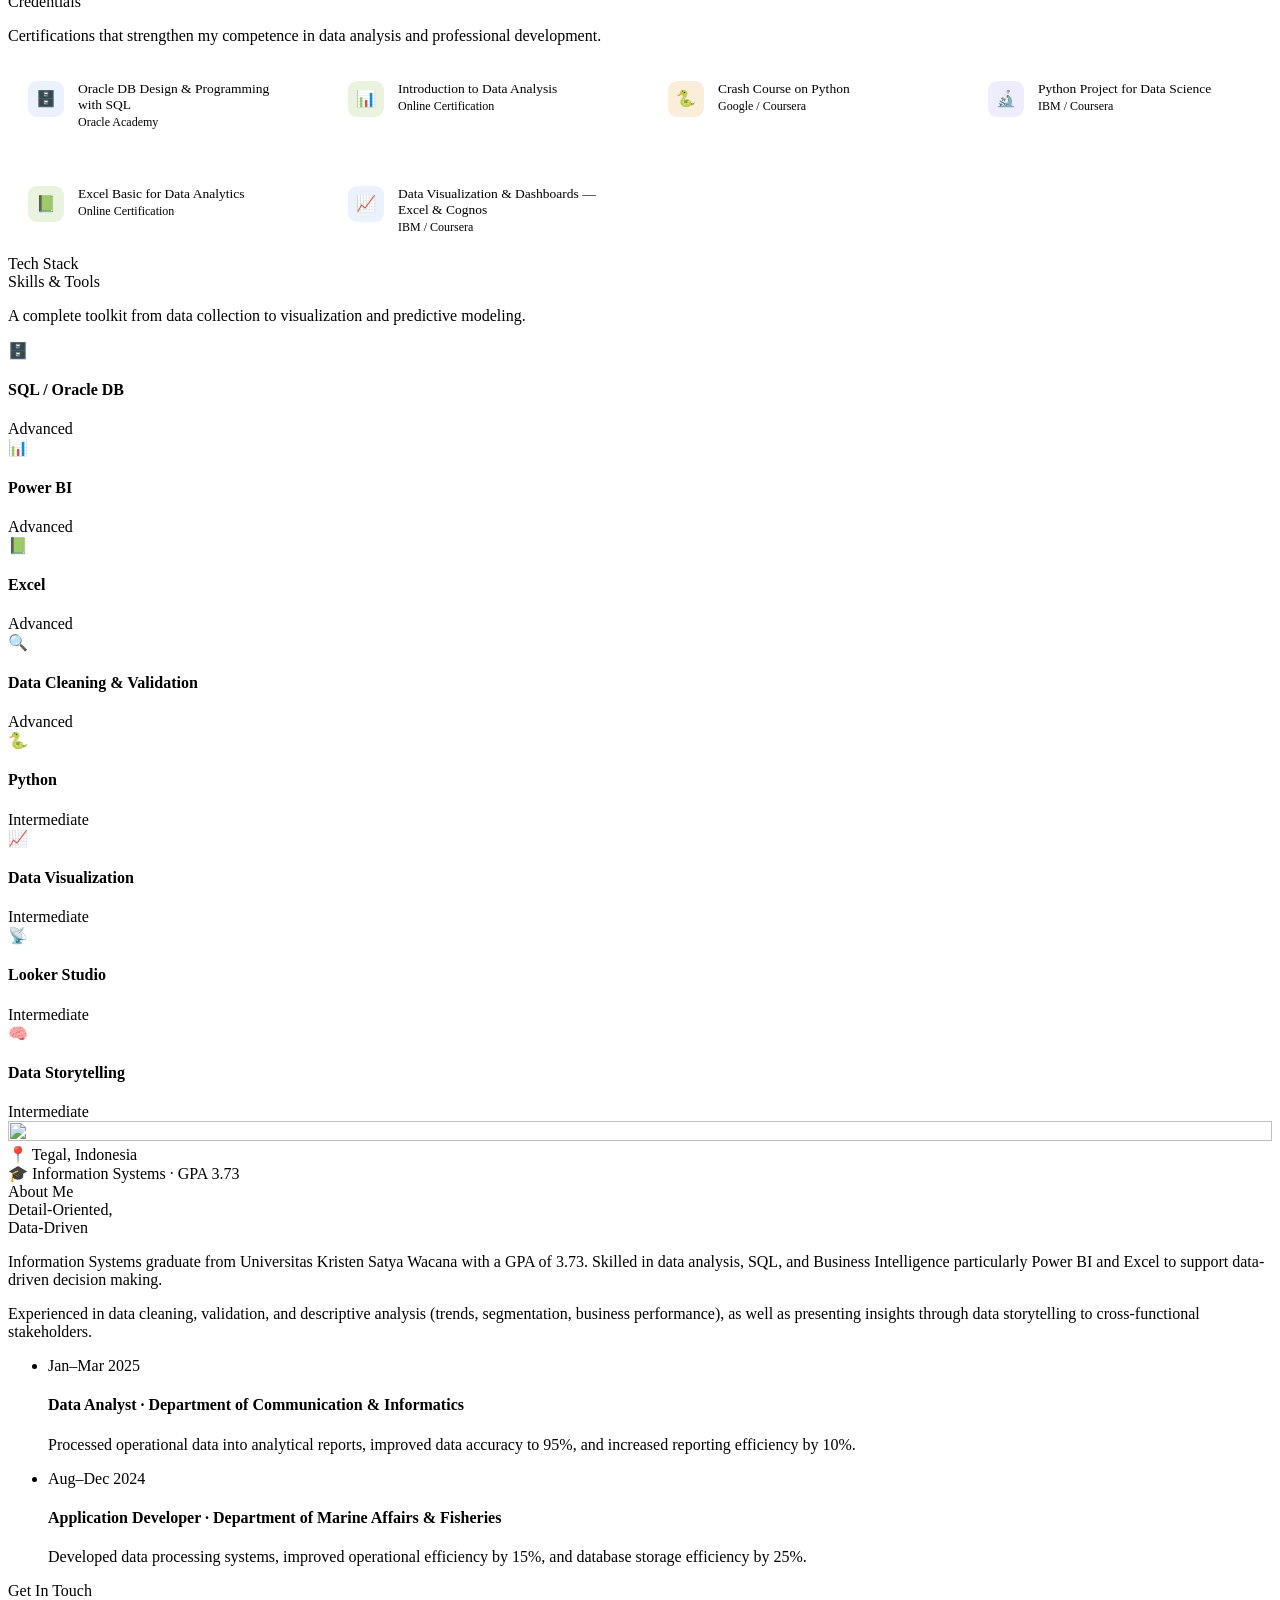
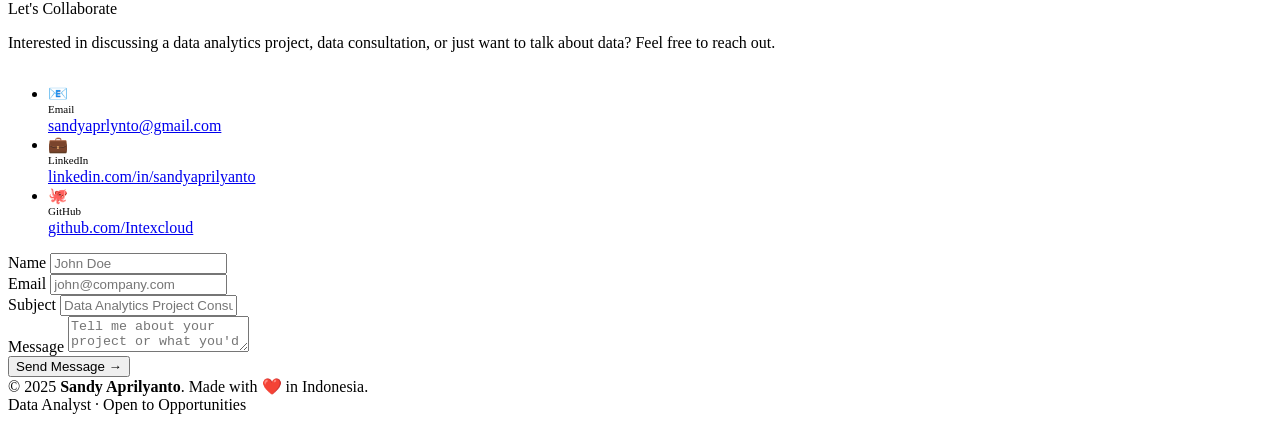
==== commit 10d7fb43: "Update index.html" ====
--- a/src/public/index.html
+++ b/src/public/index.html
@@ -276,6 +276,8 @@
                     <div
                         style="display: flex; justify-content: space-between; align-items: flex-start; margin-bottom: 1rem;">
                         <div class="project-icon" style="background:#EBF2FD; margin-bottom: 0;">📊</div>
+                        <a href="https://github.com/Intexcloud/sales-anaysis" target="_blank"
+                                class="dashboard-btn">View Code</a>
                         <a href="https://datastudio.google.com/embed/reporting/9136a5d9-ee26-48e8-af84-0d1e1dd80aea/page/uggvF"
                             target="_blank" class="btn-card-action">Live App ↗</a>
                     </div>
@@ -700,4 +702,4 @@
     <script src="script.js"></script>
 </body>
 
-</html>+</html>
